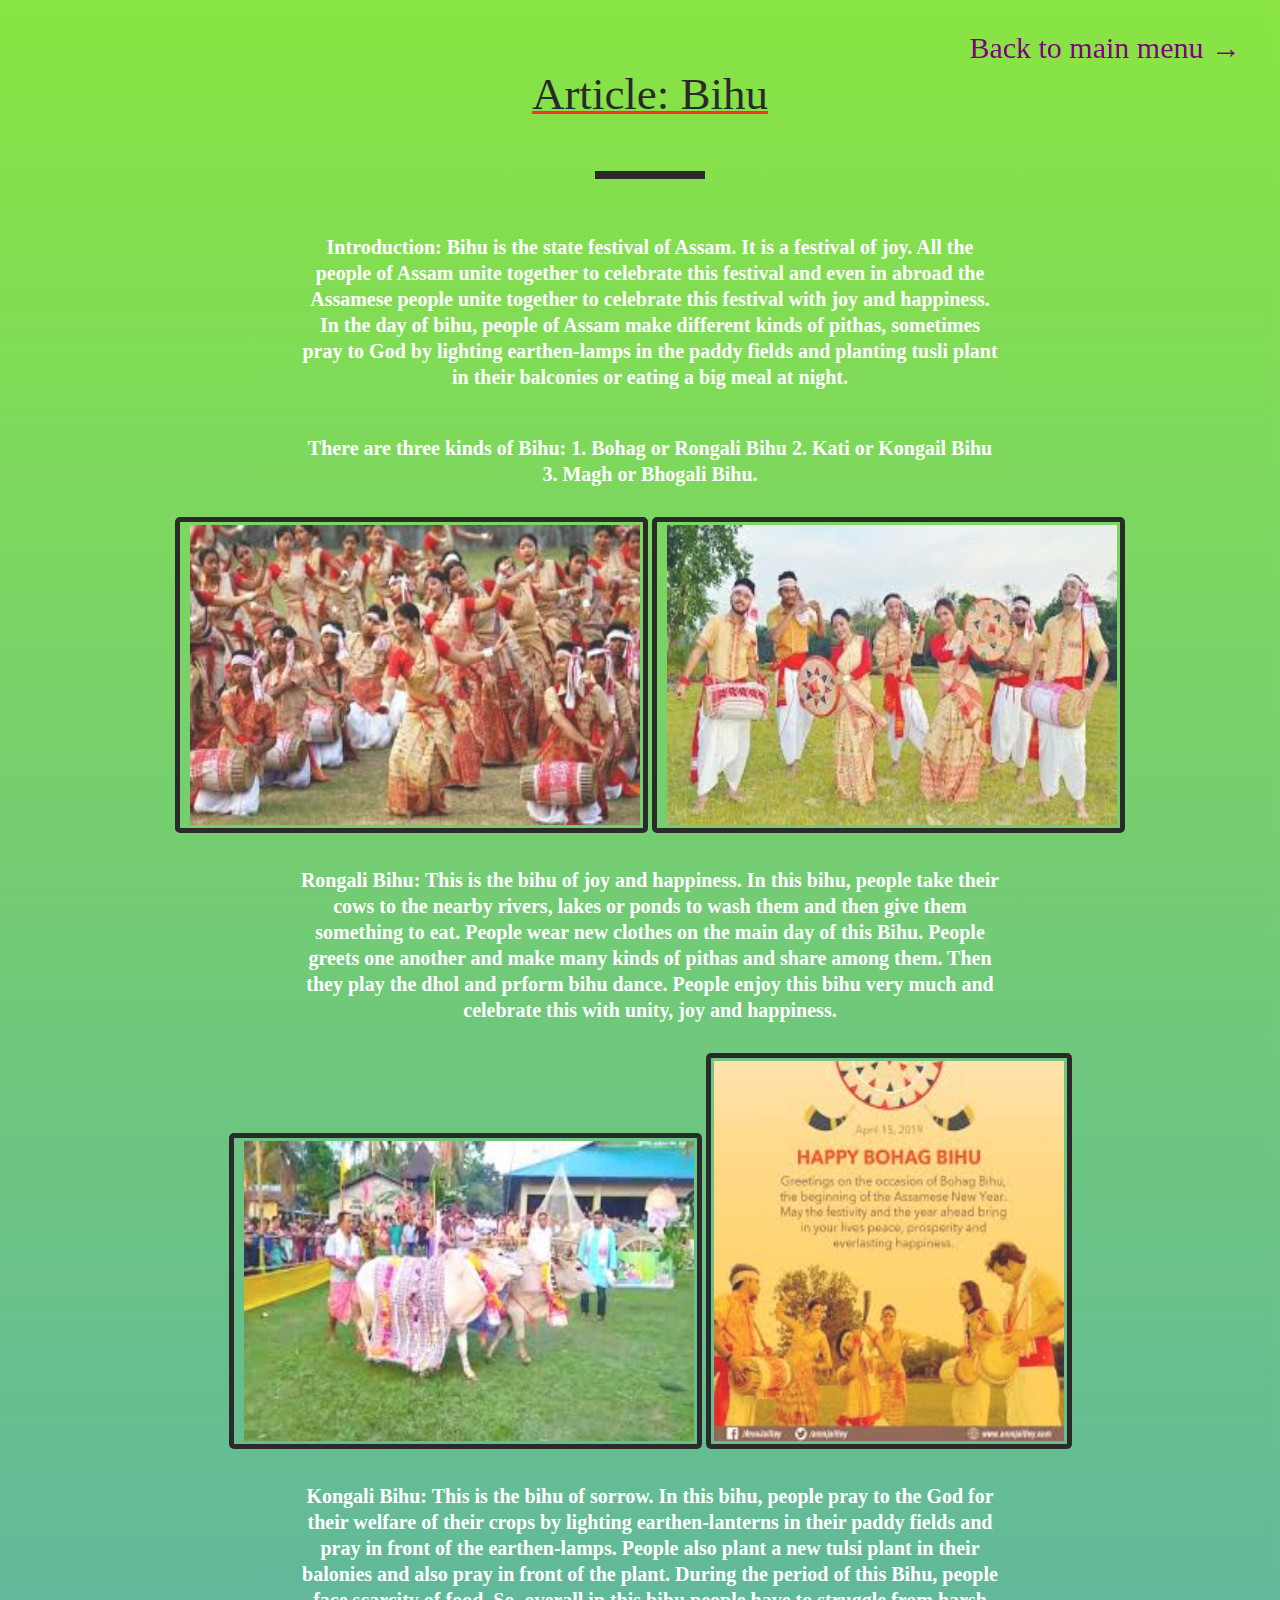
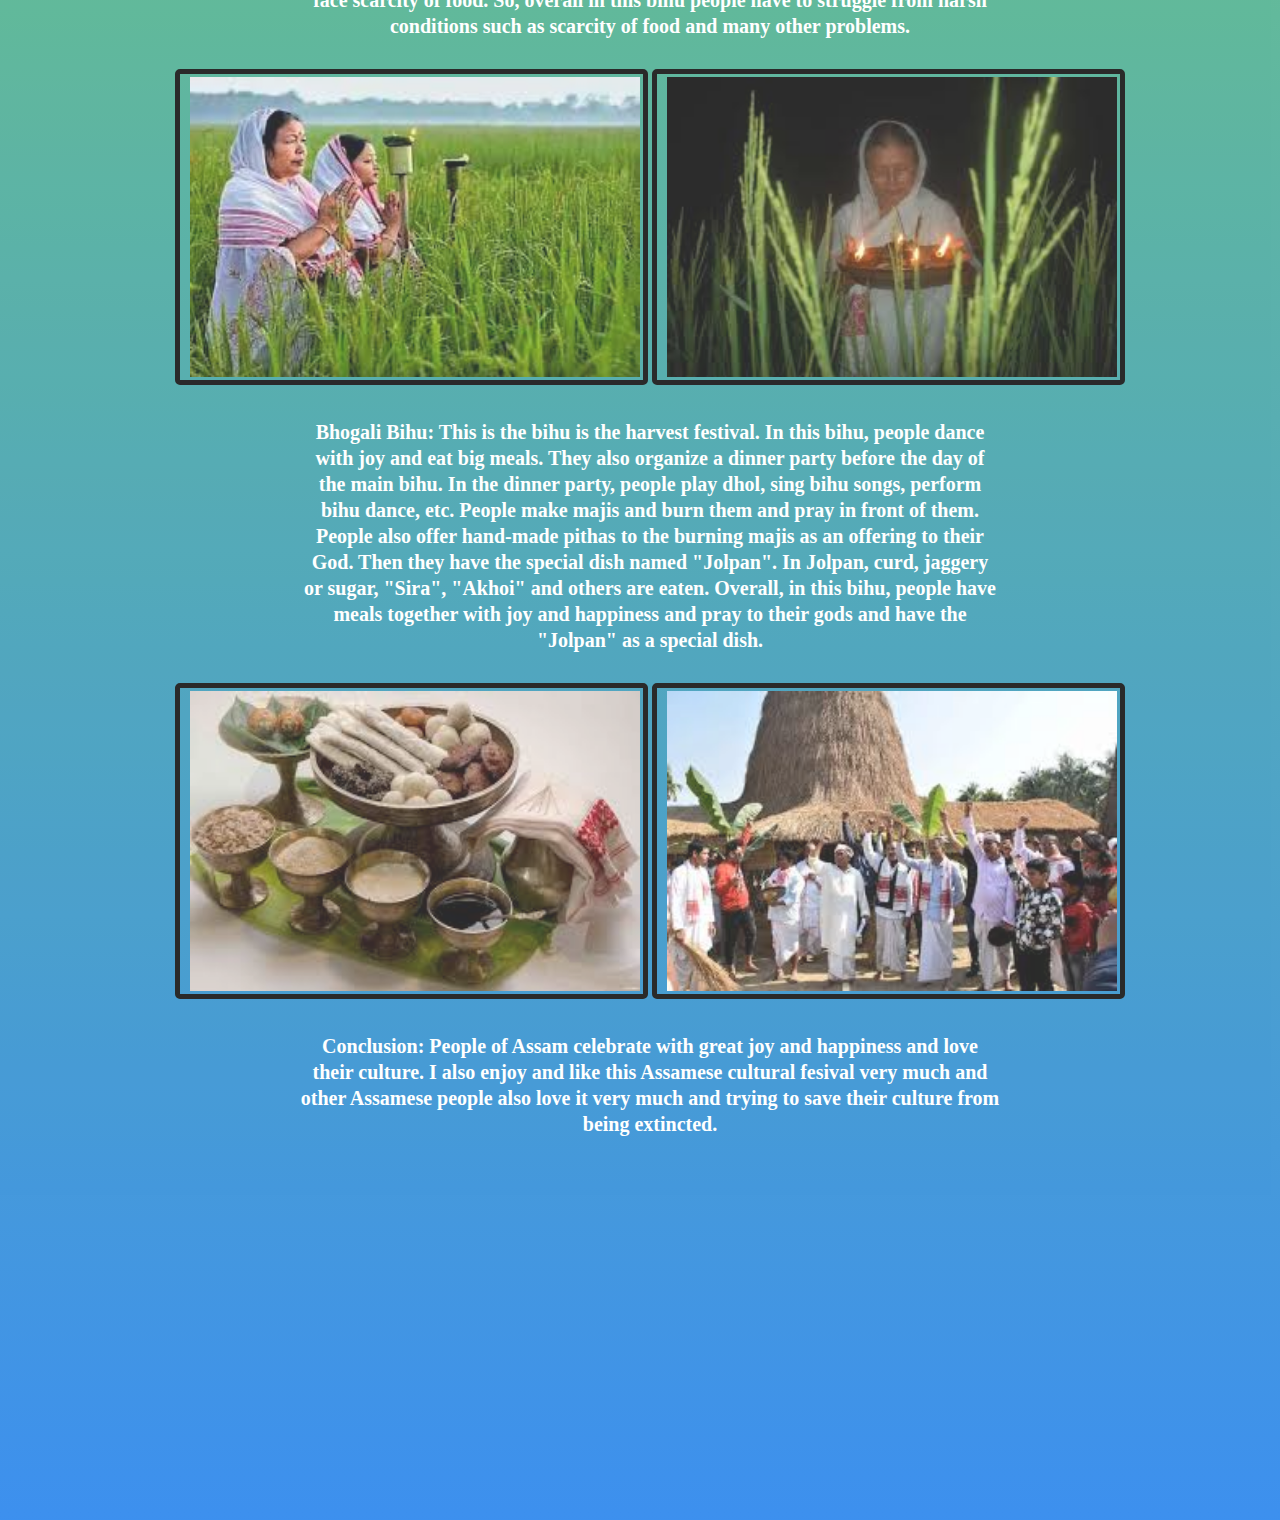
==== article.html @ 8ef7a8f3 "Add files via upload" ====
<html>
    <head>
    <title>Portfolio: Articles</title>
    <link href="article_style.css" rel="stylesheet">
</head>

<body>

    <ul class="back-menu">
        <li class="back-link">Back to main menu → </li>
    </ul>

    <section class="article-section">
        <h2 class="article-heading">Article: Bihu</h2>
        <div class="inner-line"></div>
        <p class="article-body" id="article-body1">
            Introduction: Bihu is the state festival of Assam. It is a festival of joy. All the people of Assam unite together to celebrate this festival and even in abroad the Assamese people unite together to celebrate this festival with joy and happiness. In the day of bihu, people of Assam make different kinds of pithas, sometimes pray to God by lighting earthen-lamps in the paddy fields and planting tusli plant in their balconies or eating a big meal at night.
        </p>
        <p class='article-body' id="article-body2">
            There are three kinds of Bihu: 1. Bohag or Rongali Bihu 2. Kati or Kongail Bihu 3. Magh or Bhogali Bihu.
        </p>
        <span class="division_paragraph" id="division-paragraph-1">
            <img class="bihu-images" id="bihu-images-1" src="bihu-image-1.jpg">
            <img class="bihu-images" id="bihu-images-2" src="bihu-image-2.jpg">
        </span>
        <p class="article-body" id="article-body-3">
            Rongali Bihu: This is the bihu of joy and happiness. In this bihu, people take their cows to the nearby rivers, lakes or ponds to wash them and then give them something to eat. People wear new clothes on the main day of this Bihu. People greets one another and make many kinds of pithas and share among them. Then they play the dhol and prform bihu dance. People enjoy this bihu very much and celebrate this with unity, joy and happiness.
        </p>
        <span class="division_paragraph" id="division-paragraph-2">
            <img class="bihu-images" id="bihu-images-3" src="bihu-images-3.jpg">
            <img class="bihu-images" id="bihu-images-4" src="bihu-images-4.jpg">
        </span>
        <p class="article-body" id="article-body-4">
            Kongali Bihu: This is the bihu of sorrow. In this bihu, people pray to the God for their welfare of their crops by lighting earthen-lanterns in their paddy fields and pray in front of the earthen-lamps. People also plant a new tulsi plant in their balonies and also pray in front of the plant. During the period of this Bihu, people face scarcity of food. So, overall in this bihu people have to struggle from harsh conditions such as scarcity of food and many other problems.
        </p>
        <span class="division_paragraph" id="division-paragraph-3">
            <img class="bihu-images" id="bihu-images-5" src="bihu-images-5.jpg">
            <img class="bihu-images" id="bihu-images-6" src="bihu-images-6.jpg">
        </span>
        <p class="article-body" id="article-body-5">
            Bhogali Bihu: This is the bihu is the harvest festival. In this bihu, people dance with joy and eat big meals. They also organize a dinner party before the day of the main bihu. In the dinner party, people play dhol, sing bihu songs, perform bihu dance, etc. People make majis and burn them and pray in front of them. People also offer hand-made pithas to the burning majis as an offering to their God. Then they have the special dish named "Jolpan". In Jolpan, curd, jaggery or sugar, "Sira", "Akhoi" and others are eaten. Overall, in this bihu, people have meals together with joy and happiness and pray to their gods and have the "Jolpan" as a special dish.
        </p>
        <span class="division_paragraph" id="division-paragraph-4">
            <img class="bihu-images" id="bihu-images-7" src="bihu-images-7.jpg">
            <img class="bihu-images" id="bihu-images-8" src="bihu-images-8.jpg">
        </span>
        <p class="article-body" id="article-body-6">
            Conclusion: People of Assam celebrate with great joy and happiness and love their culture. I also enjoy and like this Assamese cultural fesival very much and other Assamese people also love it very much and trying to save their culture from being extincted.
        </p>
    </section>
</body></html>
---- article_style.css ----
body {
    text-align: center;
}

.article-section {
    position: absolute;
    overflow: hidden;
    height: 3100px;
    color: #FFFFFF;
    left: 0;
    top: 0;
    right: 0;
    bottom: 0;
    opacity: 0.83;
    background: linear-gradient(#72e01d 0%, #1579eb 100%);
    display: table-cell;
    z-index: 9;
    padding-top: 20px;
    padding-left: 20px;
}

p {
    max-width: 700px;
    margin: 15px auto;
    font-size: 20px;
    line-height: 1.3;
    font-weight: 700;
    padding: 15px;
    font-family: 'Akaya Telivigala', cursive;
}


.back-menu {
    z-index: 10;
    list-style: none;
    position: fixed;
    top: 10px;
    right: 30px;
    cursor: pointer;
}

.back-link:hover {
    background-color: chartreuse;
    text-decoration: underline #00d6e6;
}

.back-link {
    float: left;
    color: purple;
    padding-top: 5px;
    padding-bottom: 5px;
    padding-right: 9px;
    padding-left: 9px;
    font-family: 'Lobster', cursive;
    font-size: 30px;
}

.article-body {
    display: table;
    position: relative;
    text-align: center; 
}

.article-heading {
    padding: 10px;
    text-align: center;
}

.inner-line {
    height: 8px;
    background-color: #000000;
    width: 110px;
    margin: 40px auto;
}

h2 {
    font-size: 45px;
    font-weight: 300;
    line-height: 1.2;
    font-family: cursive;
    padding-top: 30px;
    color: black;
    text-decoration: underline #f70800 3px;
}



.bihu-images {
    width: 450px;
    height: 300px;
    border: solid #000000;
    border-width: 5px;
    border-radius: 5px;
    padding: 3px;
    padding-left: 10px;
}

#bihu-images-4 {
    width: 350px;
    height: 380px;
    border: solid #000000;
    border-width: 5px;
    border-radius: 5px;
    padding: 3px;
}

img {
    padding-left: 10px;
}
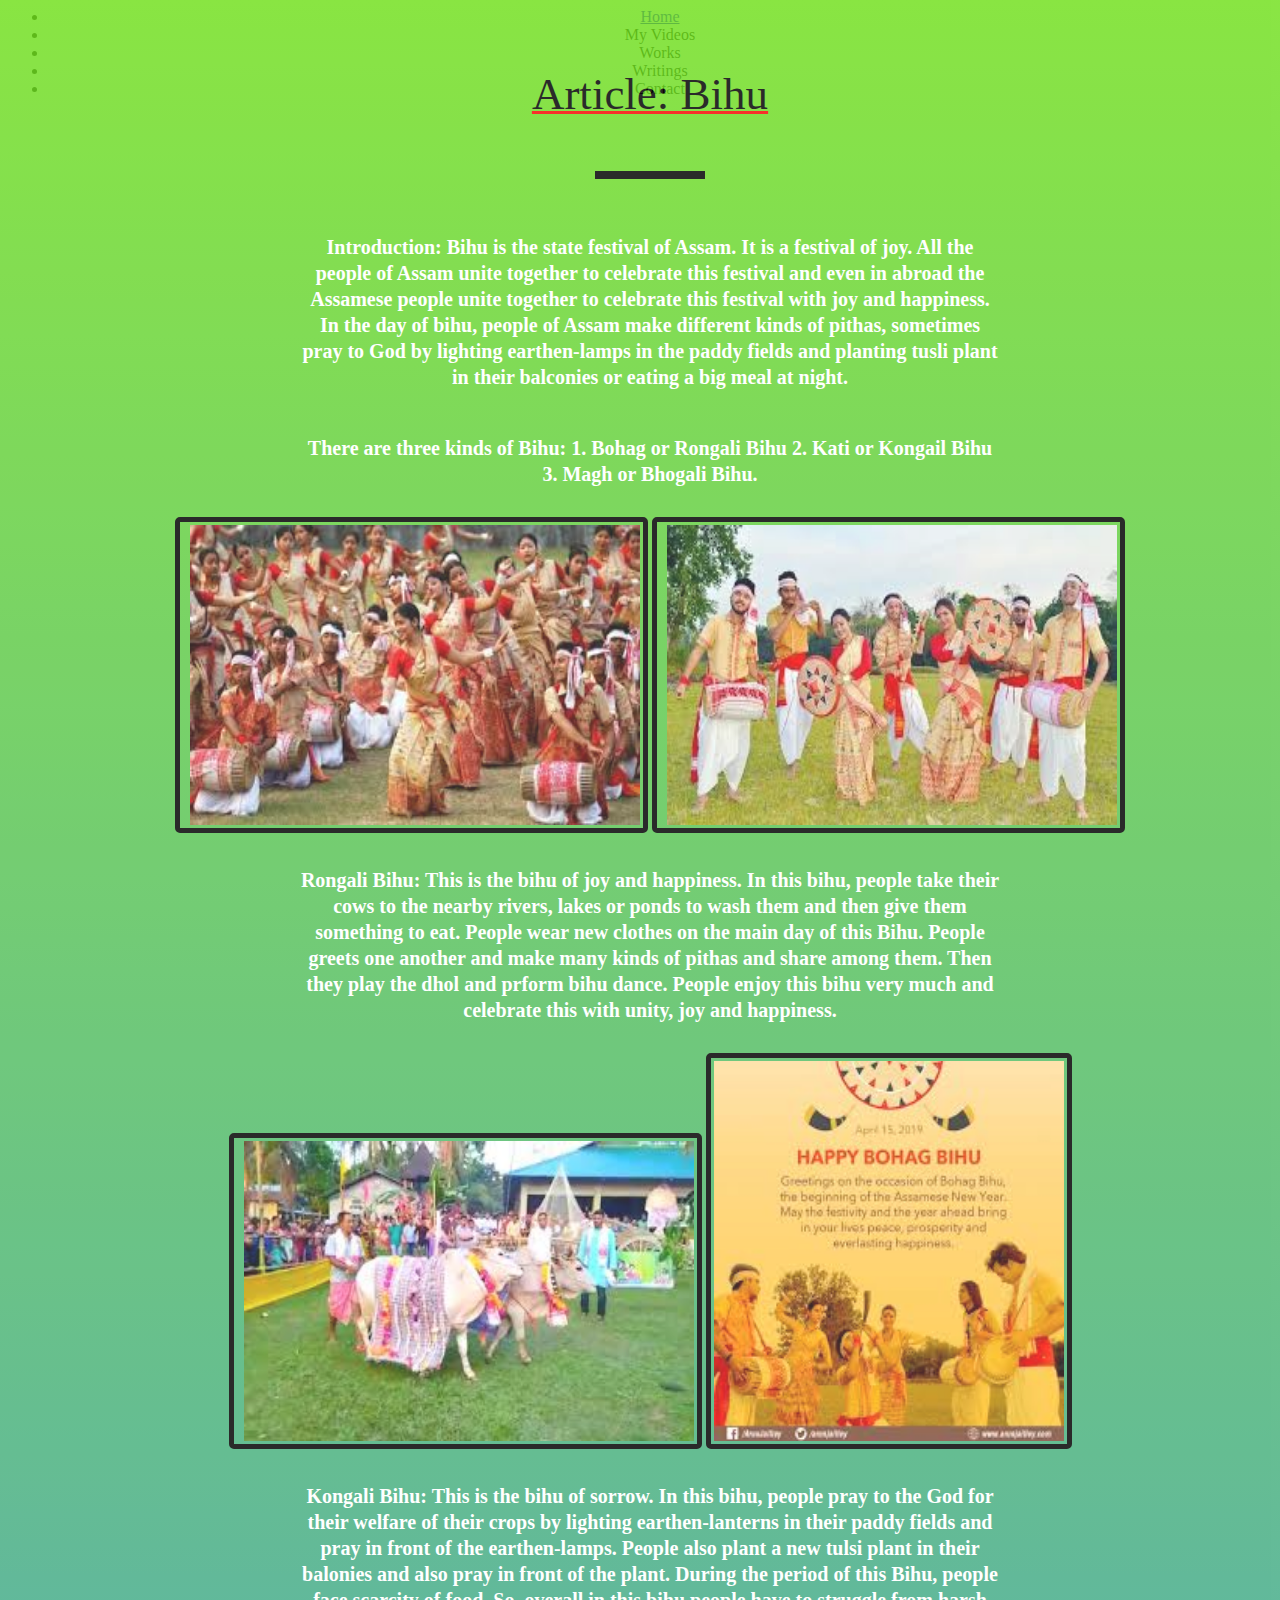
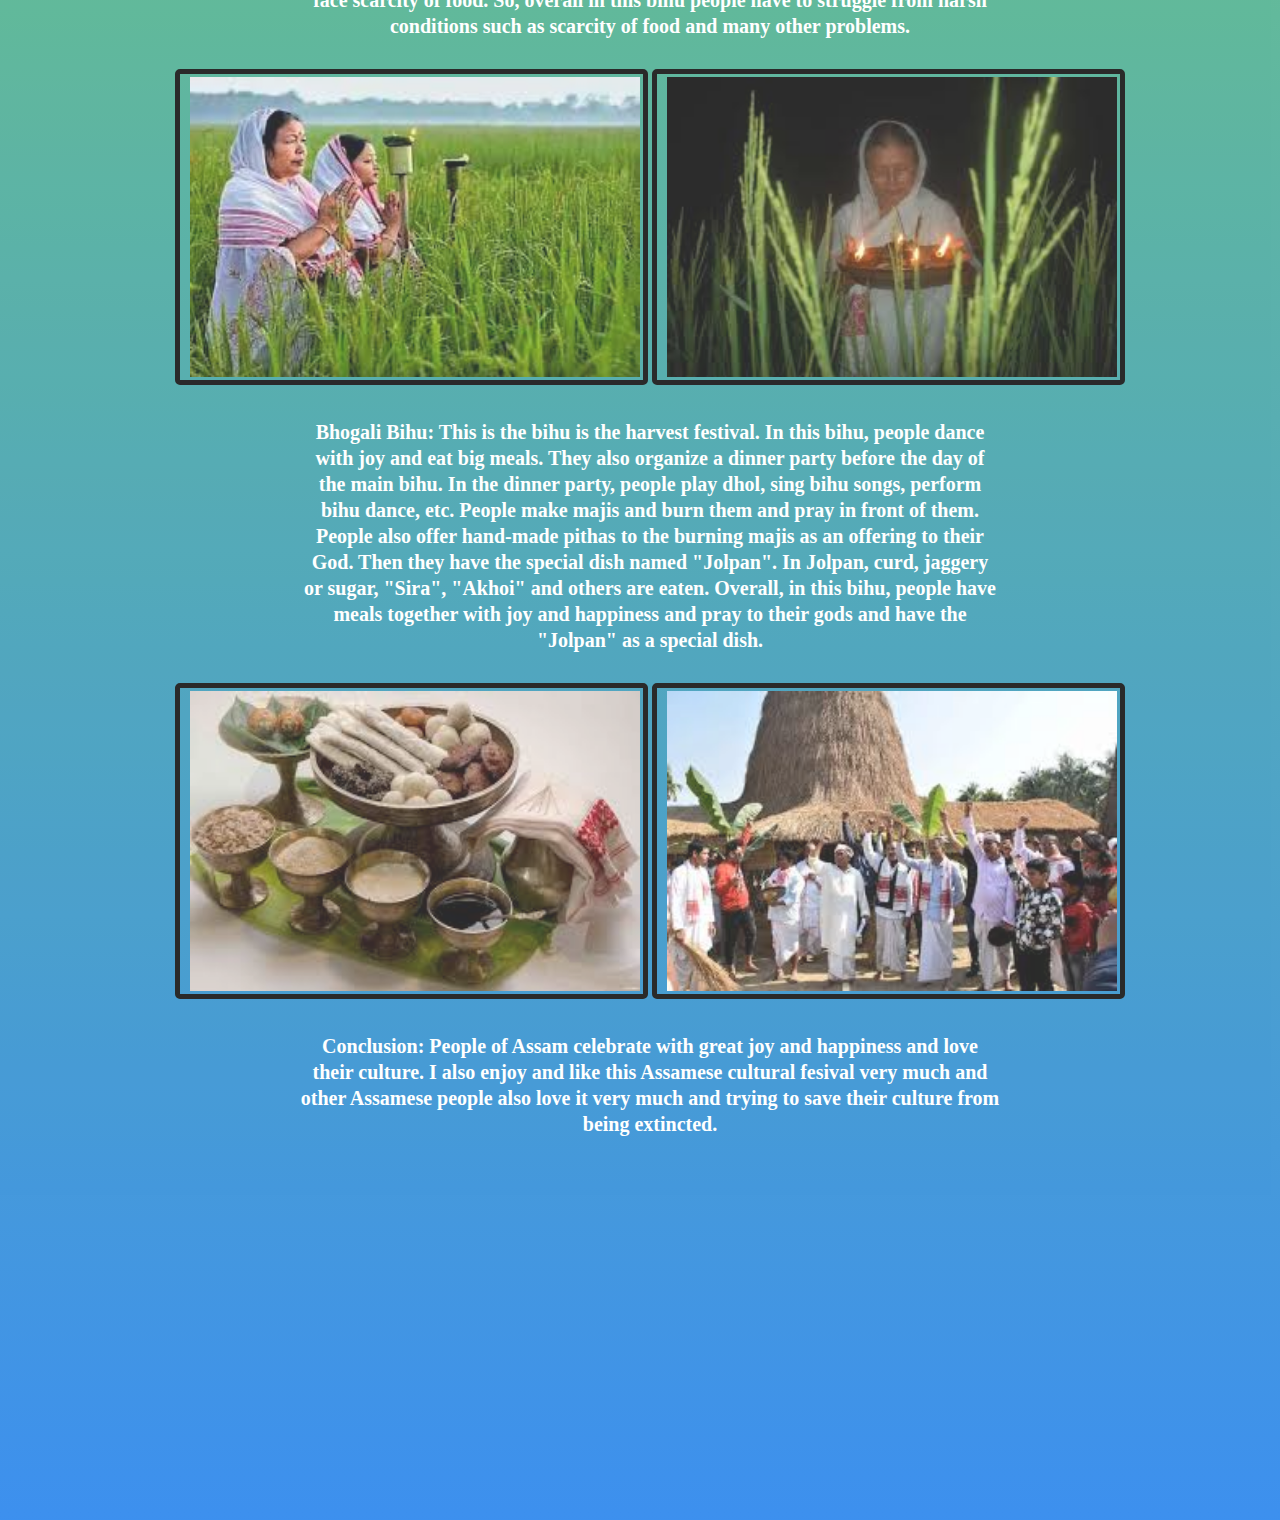
==== commit b2b078d8: "Update article.html" ====
--- a/article.html
+++ b/article.html
@@ -5,11 +5,15 @@
 </head>
 
 <body>
-
-    <ul class="back-menu">
-        <li class="back-link">Back to main menu → </li>
+    
+    <ul class="menu">
+        <li class="links"><a href = "index.html">Home</a></li>
+        <li class="links">My Videos</li>
+        <li class="links">Works</li>
+        <li class="links"><a class="active">Writings</a></li>
+        <li class="links">Contact</li>
     </ul>
-
+    
     <section class="article-section">
         <h2 class="article-heading">Article: Bihu</h2>
         <div class="inner-line"></div>
@@ -48,4 +52,4 @@
             Conclusion: People of Assam celebrate with great joy and happiness and love their culture. I also enjoy and like this Assamese cultural fesival very much and other Assamese people also love it very much and trying to save their culture from being extincted.
         </p>
     </section>
-</body></html>+</body></html>
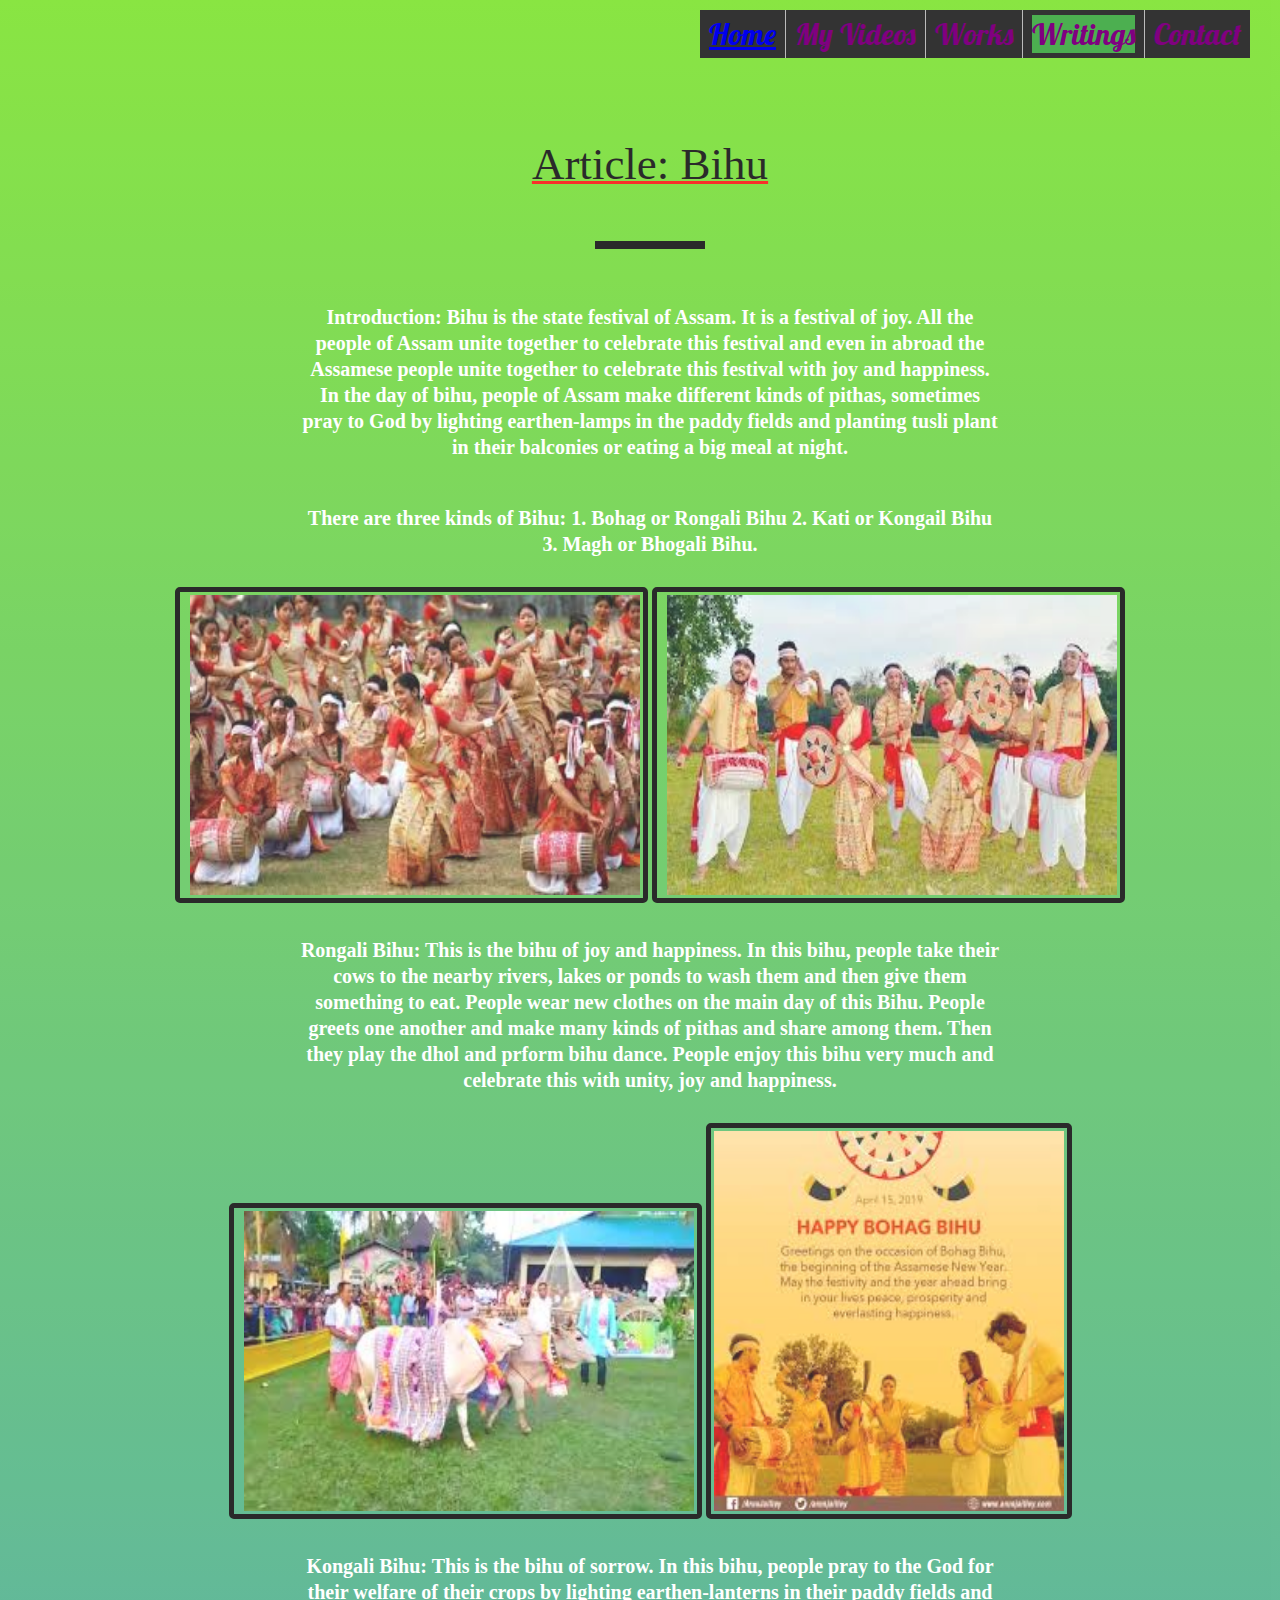
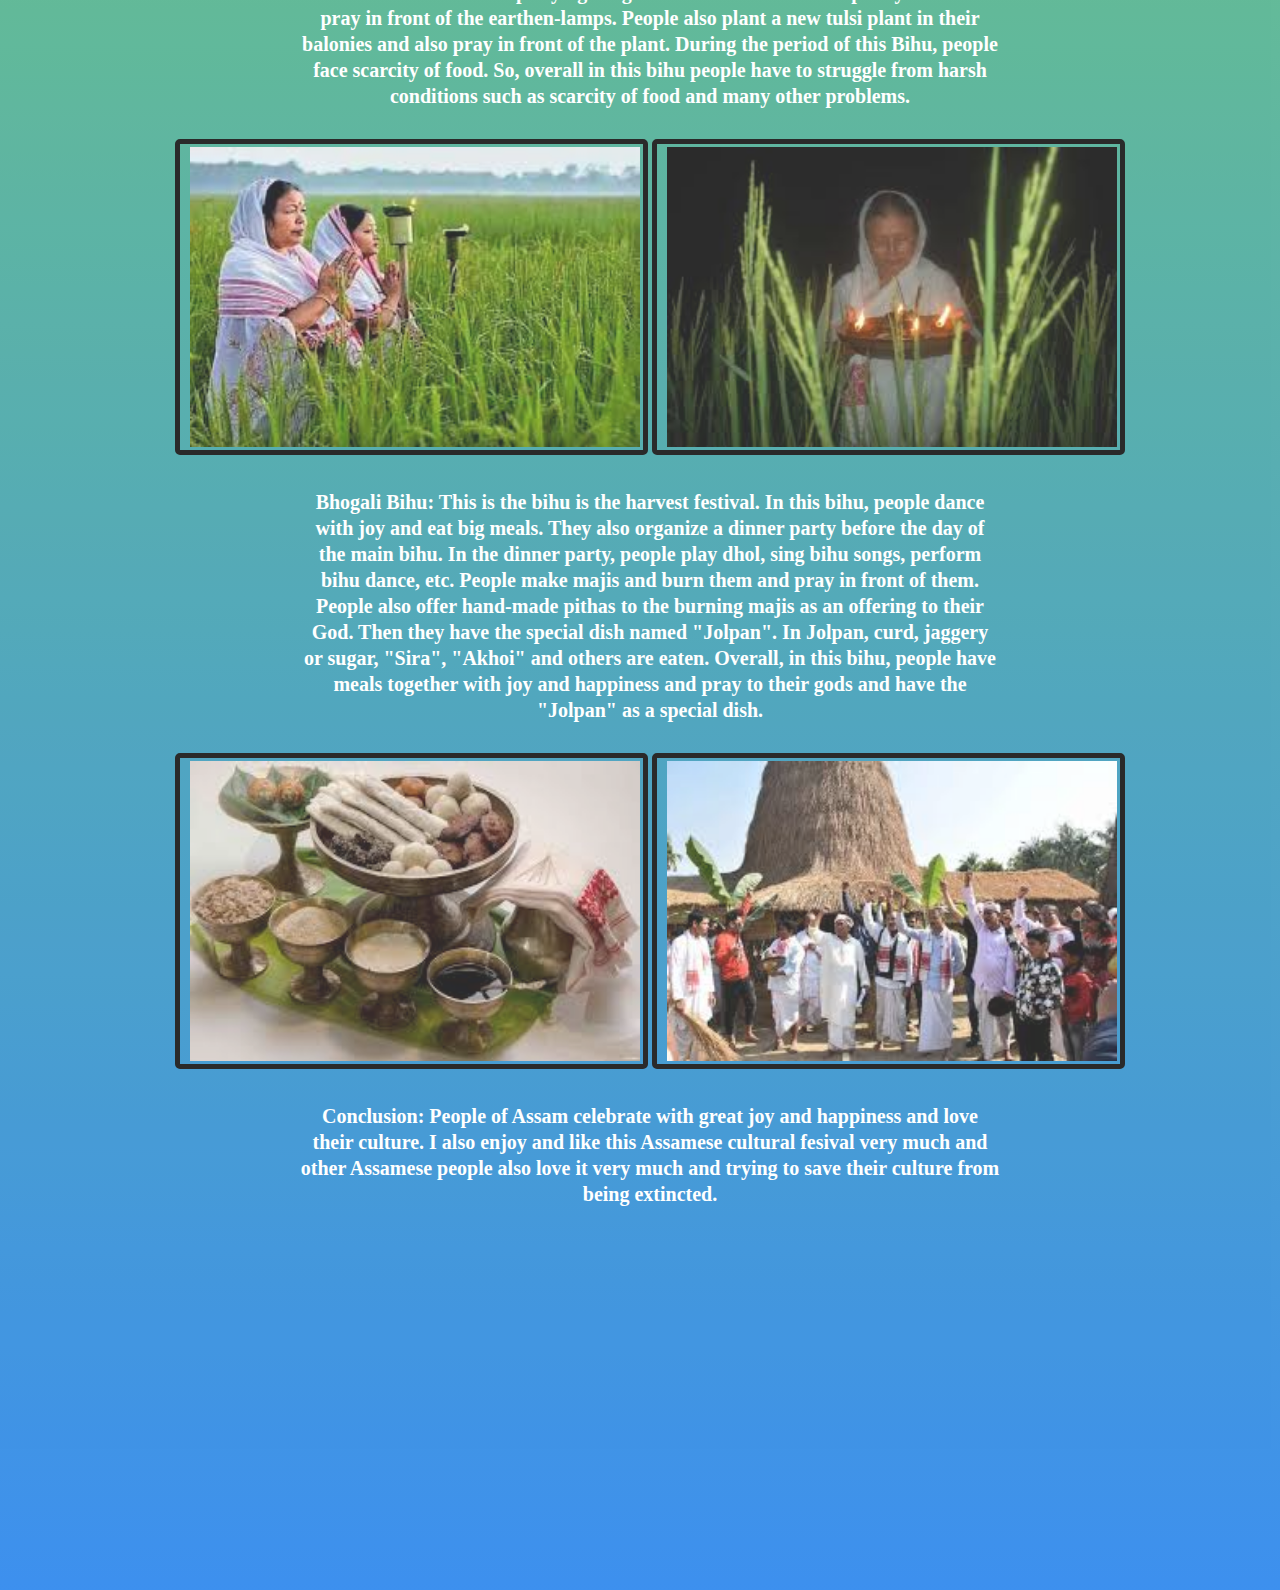
==== commit dfb0fa3f: "Update article.html" ====
--- a/article.html
+++ b/article.html
@@ -1,7 +1,8 @@
 <html>
     <head>
-    <title>Portfolio: Articles</title>
-    <link href="article_style.css" rel="stylesheet">
+        <title>Portfolio: Articles</title>
+        <link href="article_style.css" rel="stylesheet">
+        <link href="https://fonts.googleapis.com/css2?family=Lobster&display=swap" rel="stylesheet">
 </head>
 
 <body>
--- a/article_style.css
+++ b/article_style.css
@@ -15,7 +15,7 @@
     background: linear-gradient(#72e01d 0%, #1579eb 100%);
     display: table-cell;
     z-index: 9;
-    padding-top: 20px;
+    padding-top: 90px;
     padding-left: 20px;
 }
 
@@ -42,17 +42,6 @@
 .back-link:hover {
     background-color: chartreuse;
     text-decoration: underline #00d6e6;
-}
-
-.back-link {
-    float: left;
-    color: purple;
-    padding-top: 5px;
-    padding-bottom: 5px;
-    padding-right: 9px;
-    padding-left: 9px;
-    font-family: 'Lobster', cursive;
-    font-size: 30px;
 }
 
 .article-body {
@@ -107,3 +96,67 @@
 img {
     padding-left: 10px;
 }
+
+
+.menu {
+    z-index: 10;
+    list-style: none;
+    position: fixed;
+    top: 10px;
+    right: 30px;
+    cursor: pointer;
+}
+
+.links {
+    float: left;
+    color: purple;
+    padding-top: 5px;
+    padding-bottom: 5px;
+    padding-right: 9px;
+    padding-left: 9px;
+    font-family: 'Lobster', cursive;
+    font-size: 30px;
+}
+
+.links:hover {
+    background-color: chartreuse;
+    text-decoration: underline #00d6e6;
+}
+
+ul {
+    list-style-type: none;
+    margin: 0;
+    padding: 0;
+    overflow: hidden;
+    background-color: #333;
+}
+
+li {
+    float: left;
+}
+
+li {
+    display: block;
+    color: white;
+    text-align: center;
+    padding: 14px 16px;
+    text-decoration: none;
+}
+
+/* Change the link color to #111 (black) on hover */
+li:hover {
+    background-color: #111;
+}
+
+.active {
+    background-color: #4CAF50;
+}
+
+li {
+  border-right: 1px solid #bbb;
+}
+
+li:last-child {
+  border-right: none;
+}
+
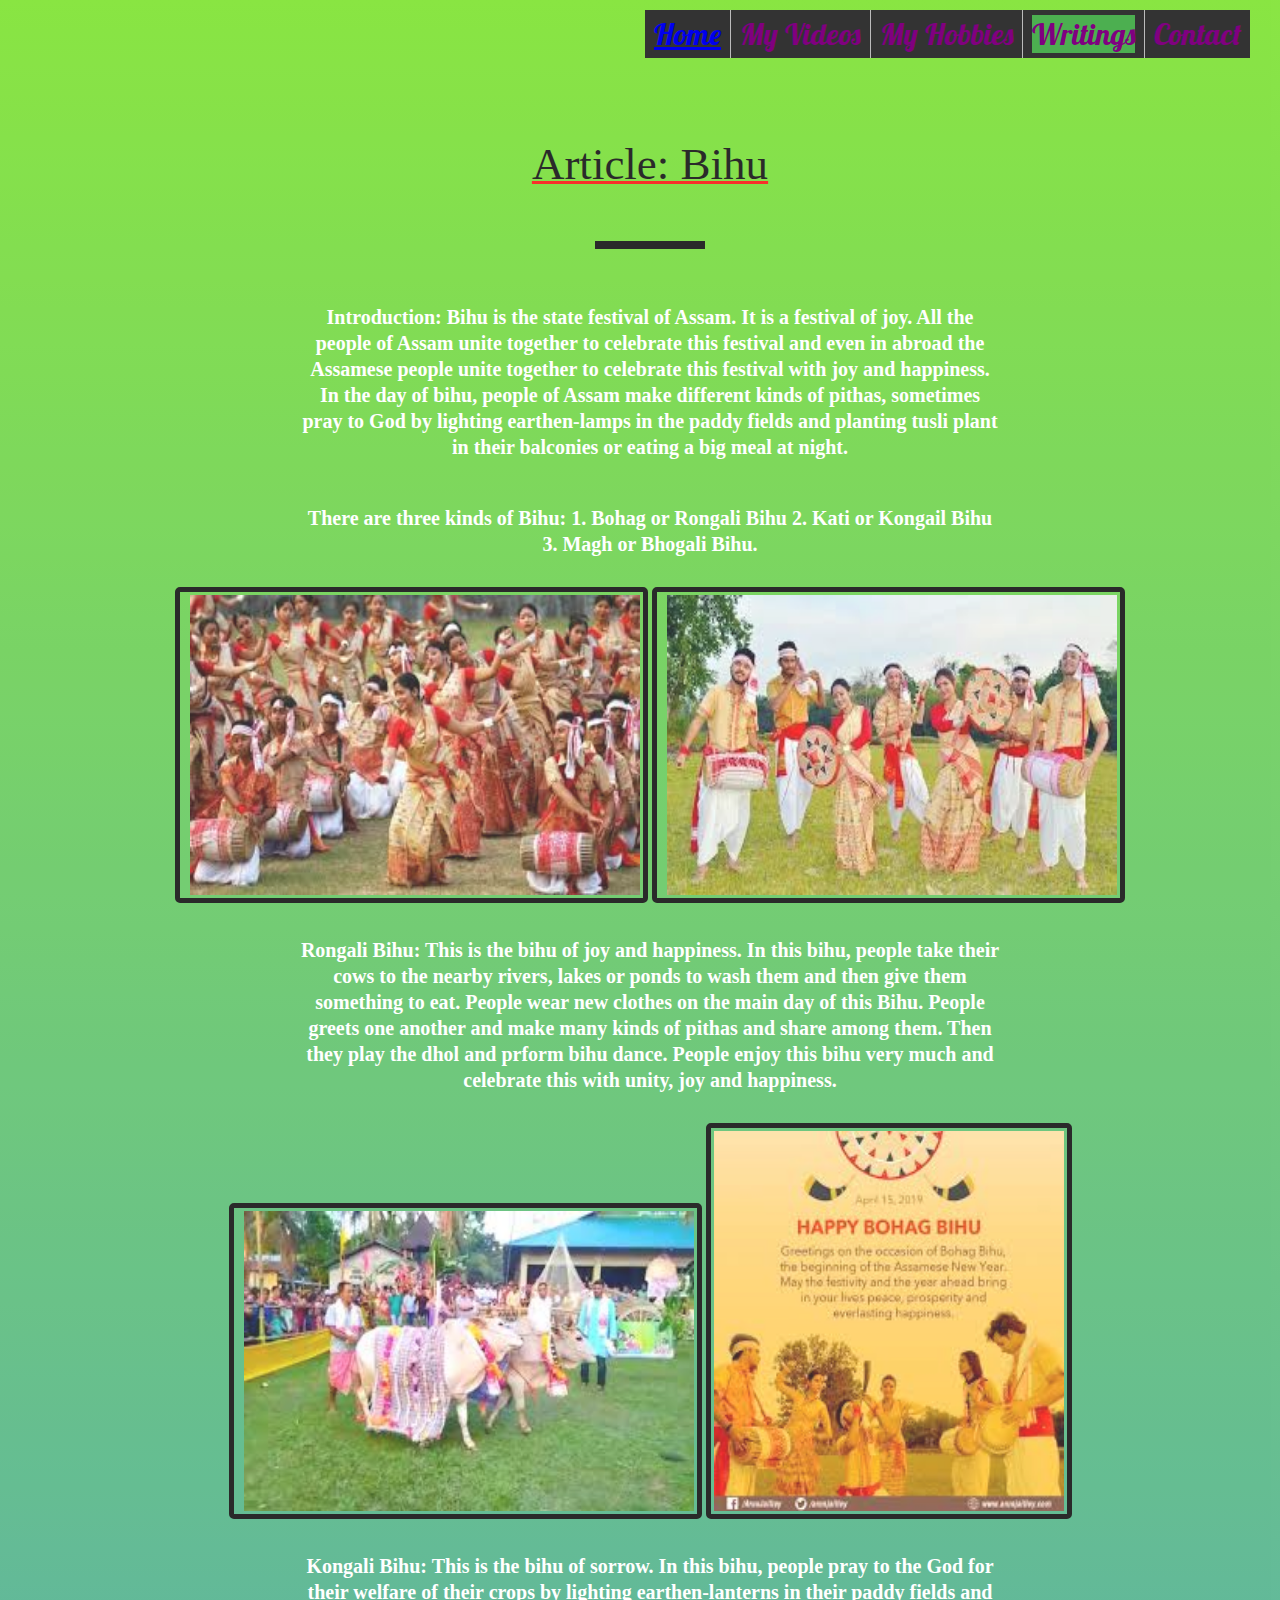
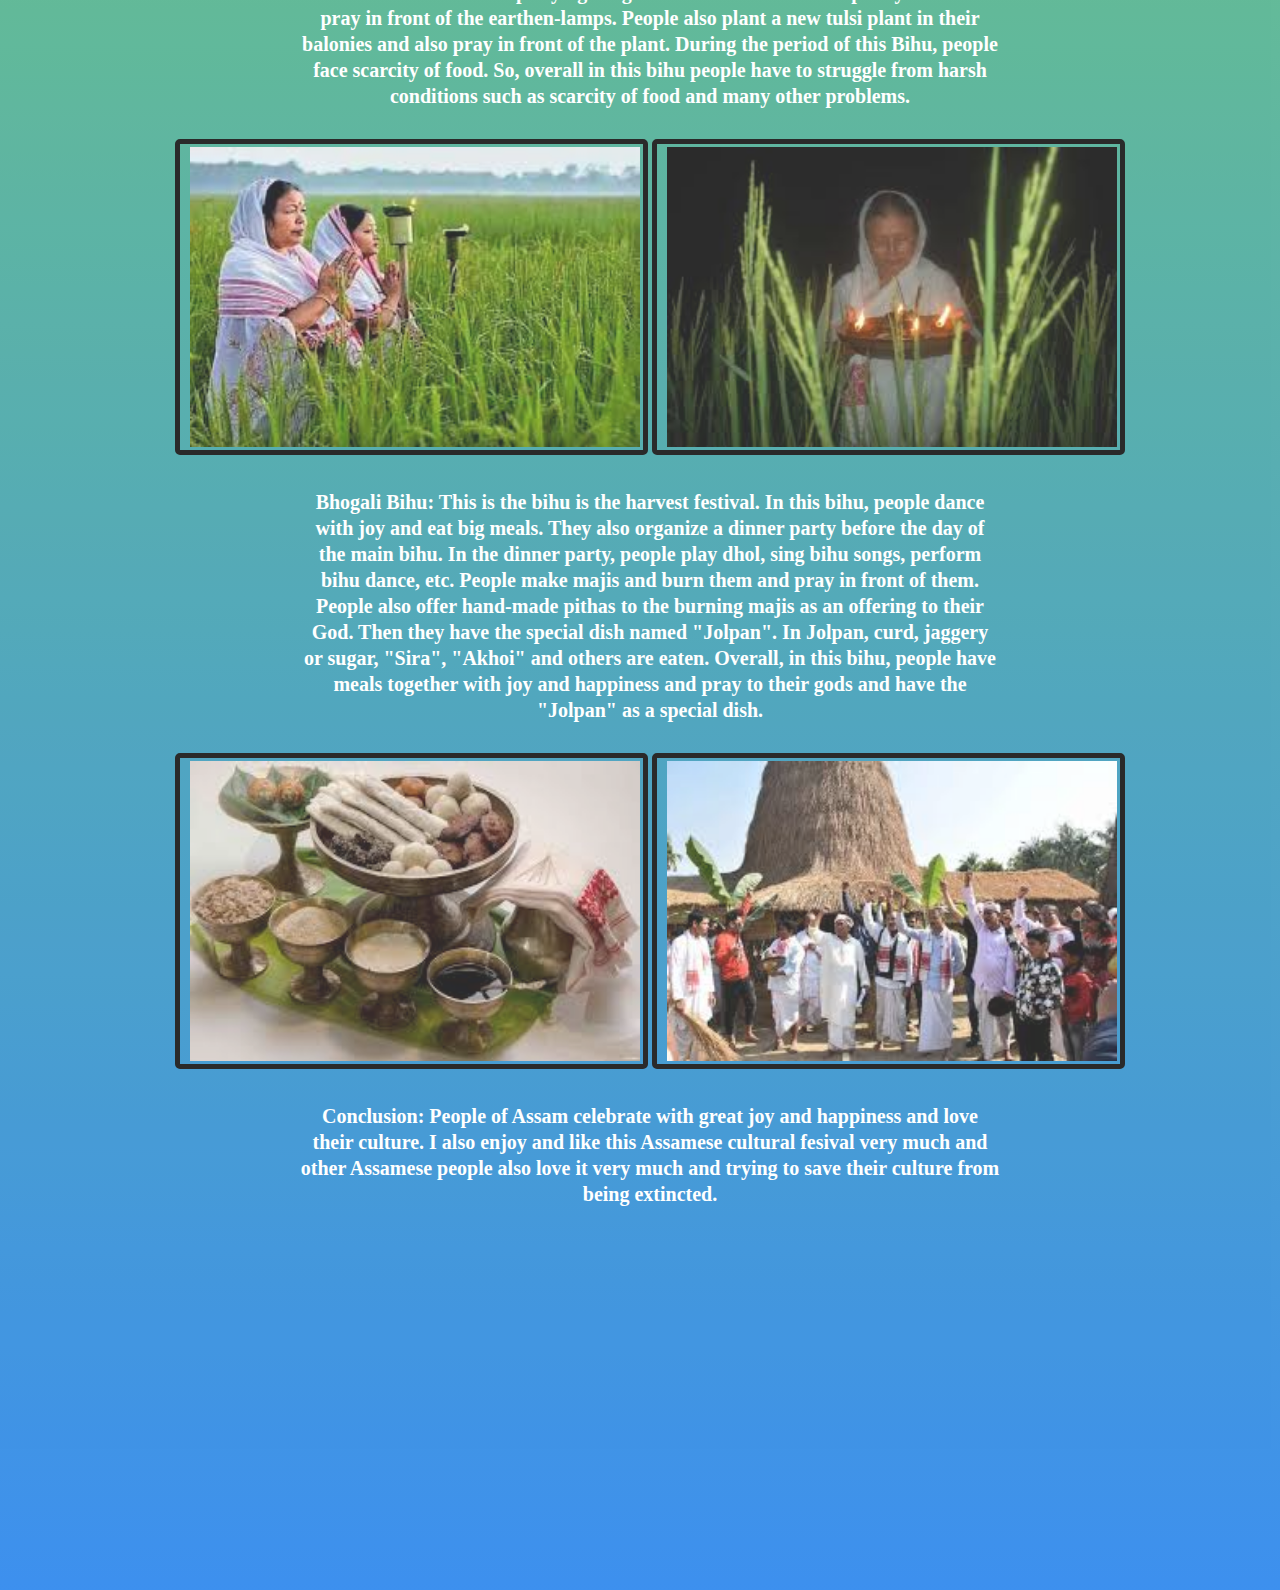
==== commit 71bb171f: "Update article.html" ====
--- a/article.html
+++ b/article.html
@@ -10,7 +10,7 @@
     <ul class="menu">
         <li class="links"><a href = "index.html">Home</a></li>
         <li class="links">My Videos</li>
-        <li class="links">Works</li>
+        <li class="links">My Hobbies</li>
         <li class="links"><a class="active">Writings</a></li>
         <li class="links">Contact</li>
     </ul>
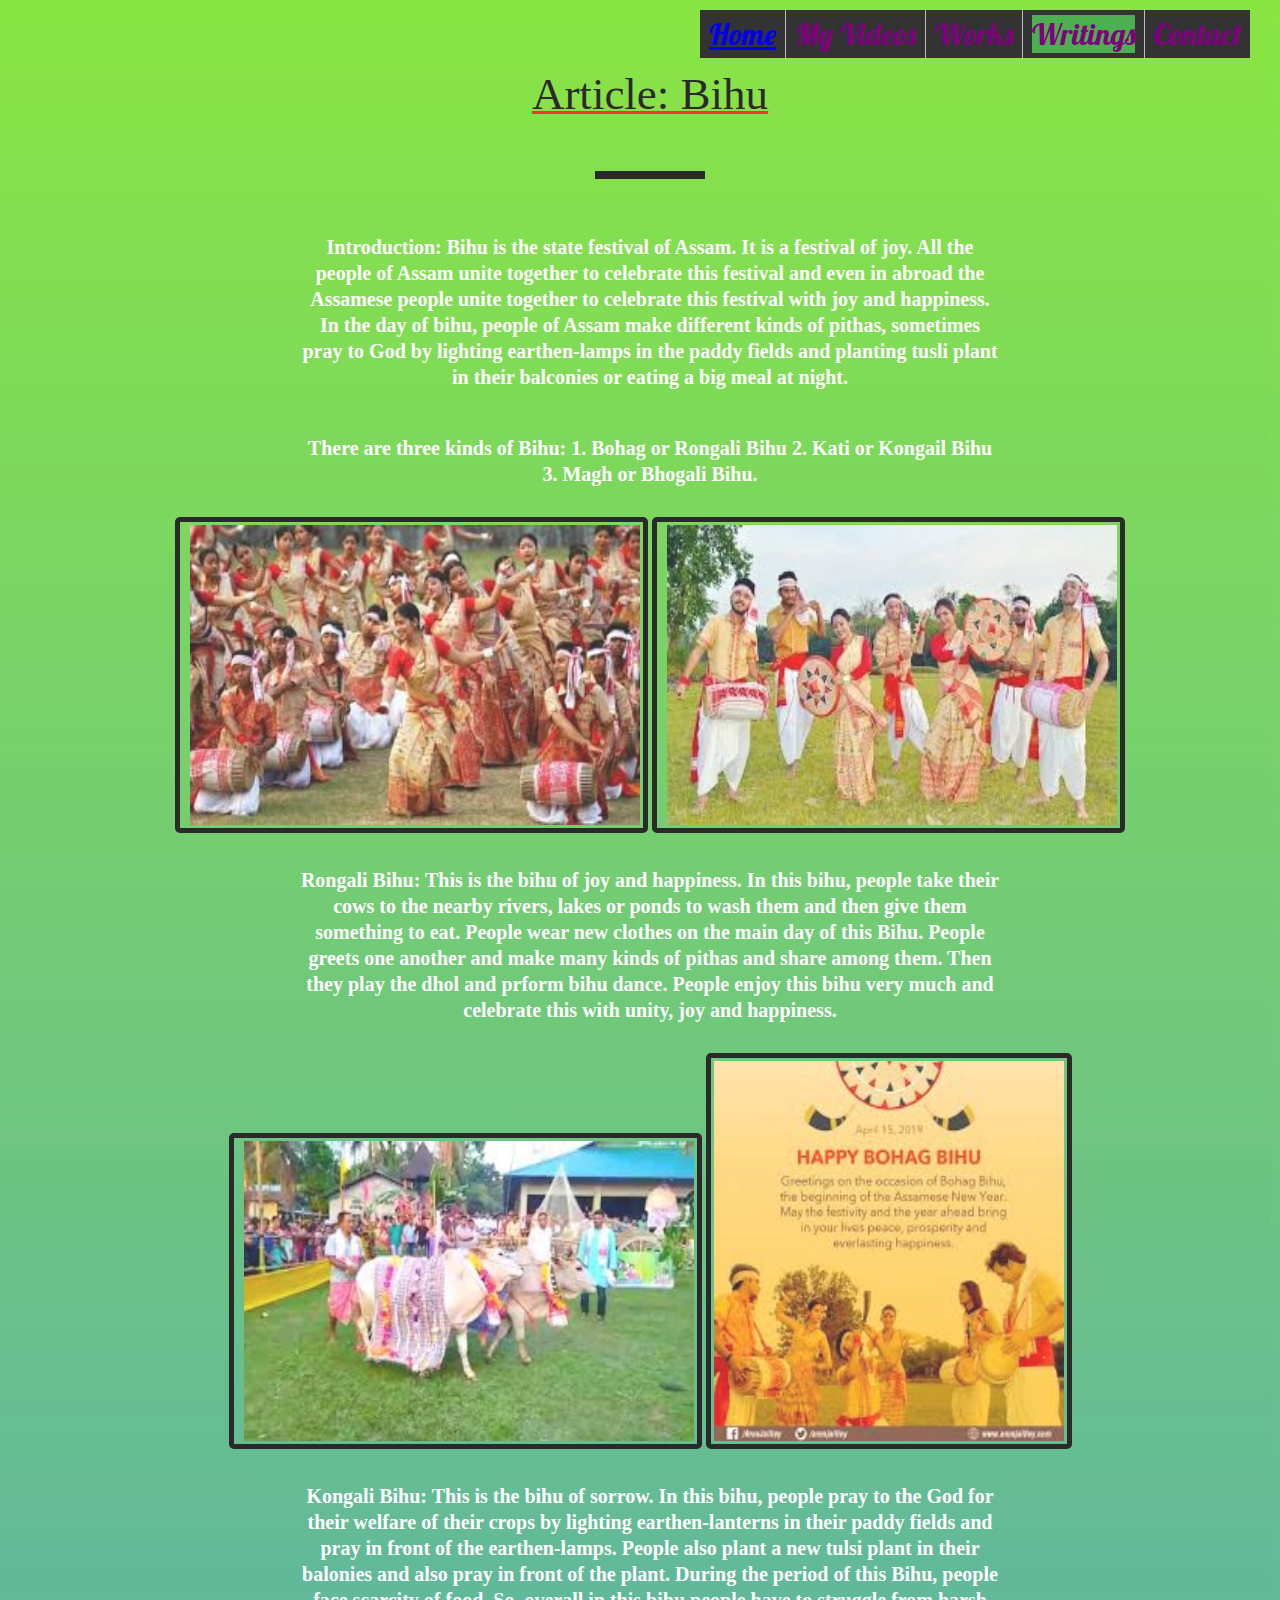
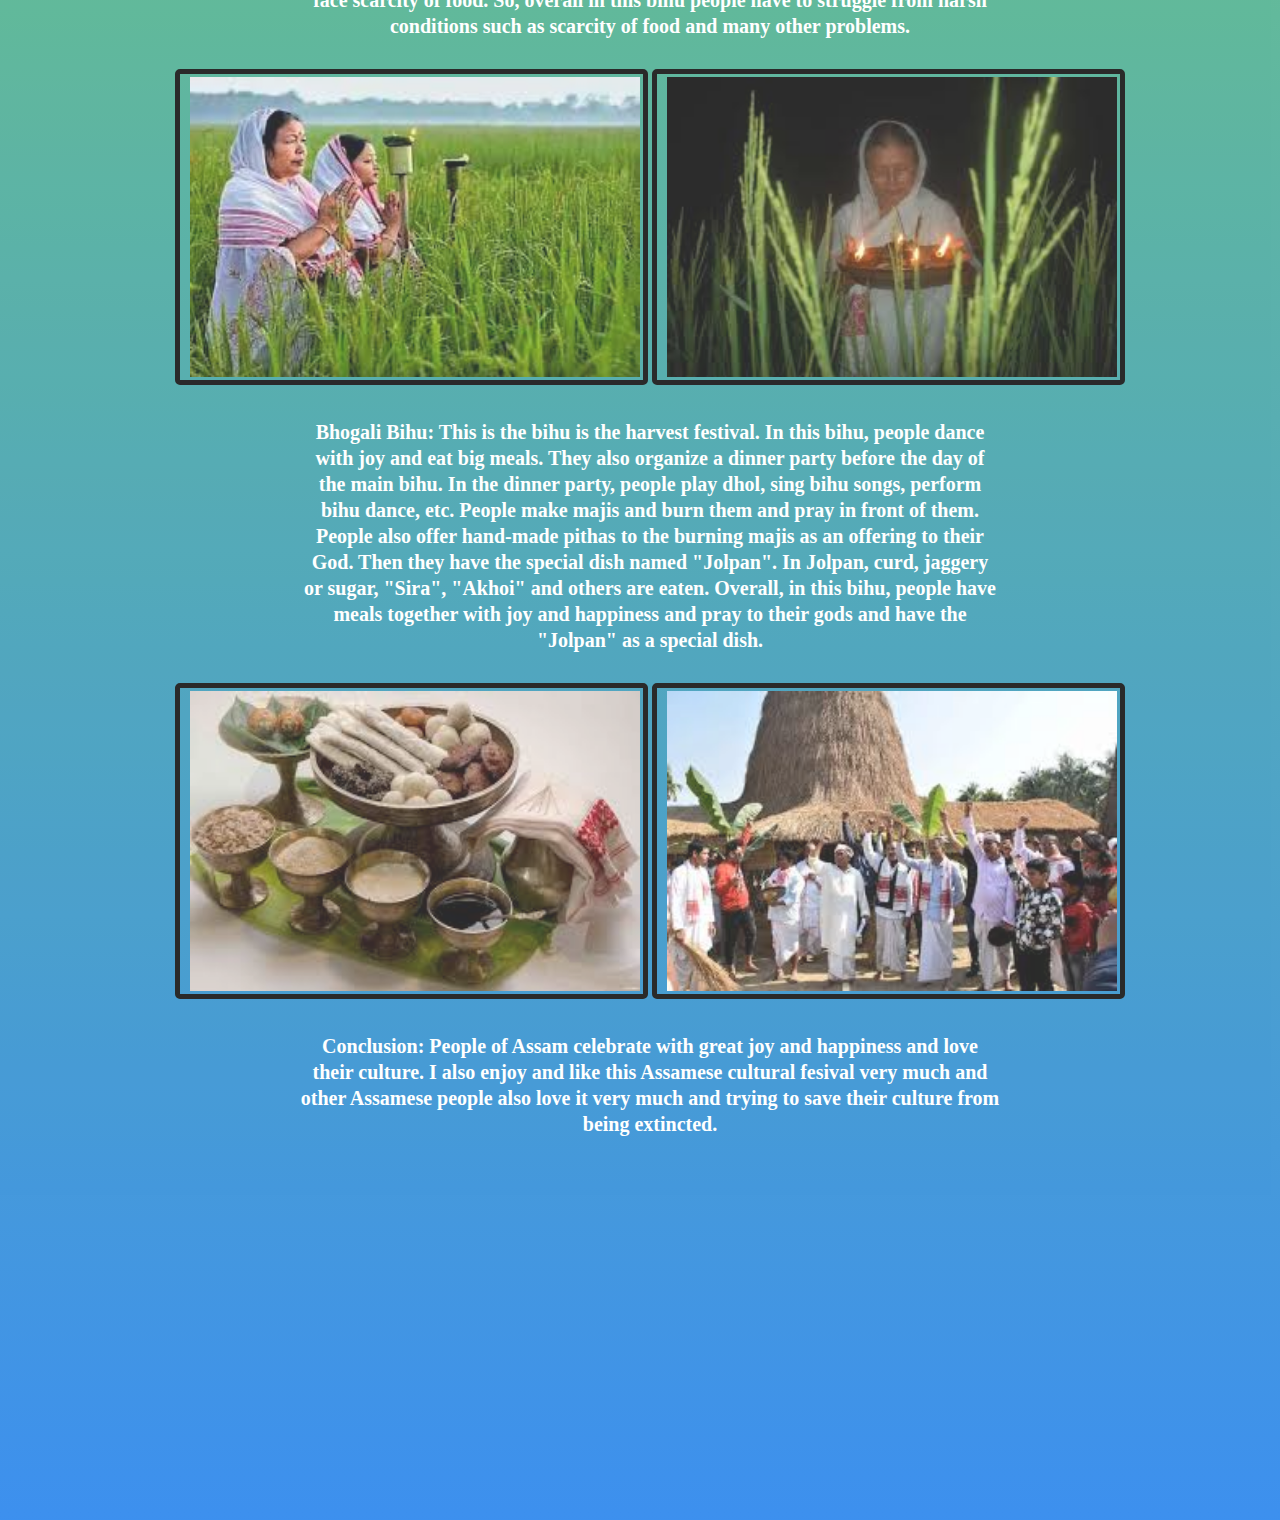
==== commit d05fb3ba: "Add files via upload" ====
--- a/article.html
+++ b/article.html
@@ -1,20 +1,21 @@
 <html>
     <head>
-        <title>Portfolio: Articles</title>
-        <link href="article_style.css" rel="stylesheet">
-        <link href="https://fonts.googleapis.com/css2?family=Lobster&display=swap" rel="stylesheet">
+    <title>Portfolio: Articles</title>
+    <link href="article_style.css" rel="stylesheet">
+        
+    <link href="https://fonts.googleapis.com/css2?family=Lobster&display=swap" rel="stylesheet">
 </head>
 
 <body>
-    
-    <ul class="menu">
+
+    <ul class="back-menu">
         <li class="links"><a href = "index.html">Home</a></li>
         <li class="links">My Videos</li>
-        <li class="links">My Hobbies</li>
+        <li class="links">Works</li>
         <li class="links"><a class="active">Writings</a></li>
         <li class="links">Contact</li>
     </ul>
-    
+
     <section class="article-section">
         <h2 class="article-heading">Article: Bihu</h2>
         <div class="inner-line"></div>
@@ -53,4 +54,4 @@
             Conclusion: People of Assam celebrate with great joy and happiness and love their culture. I also enjoy and like this Assamese cultural fesival very much and other Assamese people also love it very much and trying to save their culture from being extincted.
         </p>
     </section>
-</body></html>
+</body></html>--- a/article_style.css
+++ b/article_style.css
@@ -15,7 +15,7 @@
     background: linear-gradient(#72e01d 0%, #1579eb 100%);
     display: table-cell;
     z-index: 9;
-    padding-top: 90px;
+    padding-top: 20px;
     padding-left: 20px;
 }
 
@@ -97,7 +97,6 @@
     padding-left: 10px;
 }
 
-
 .menu {
     z-index: 10;
     list-style: none;
@@ -159,4 +158,3 @@
 li:last-child {
   border-right: none;
 }
-
